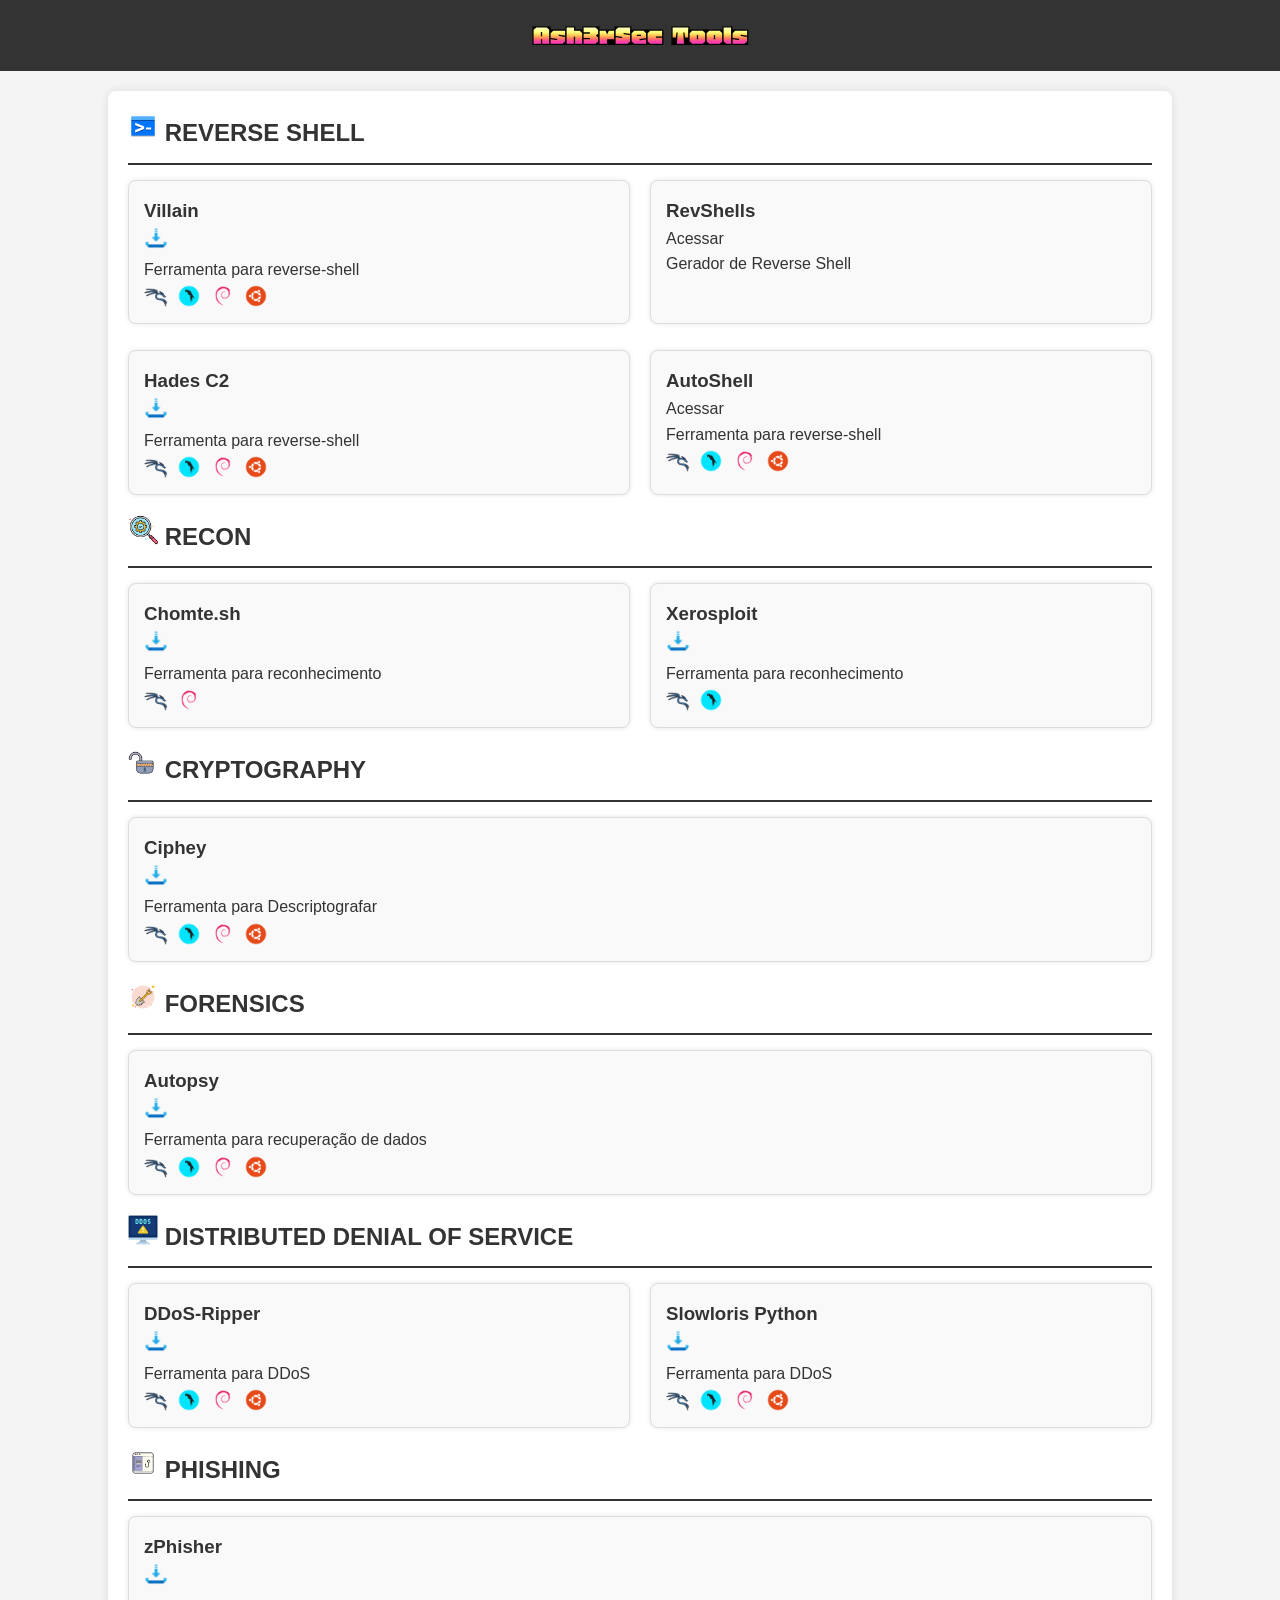
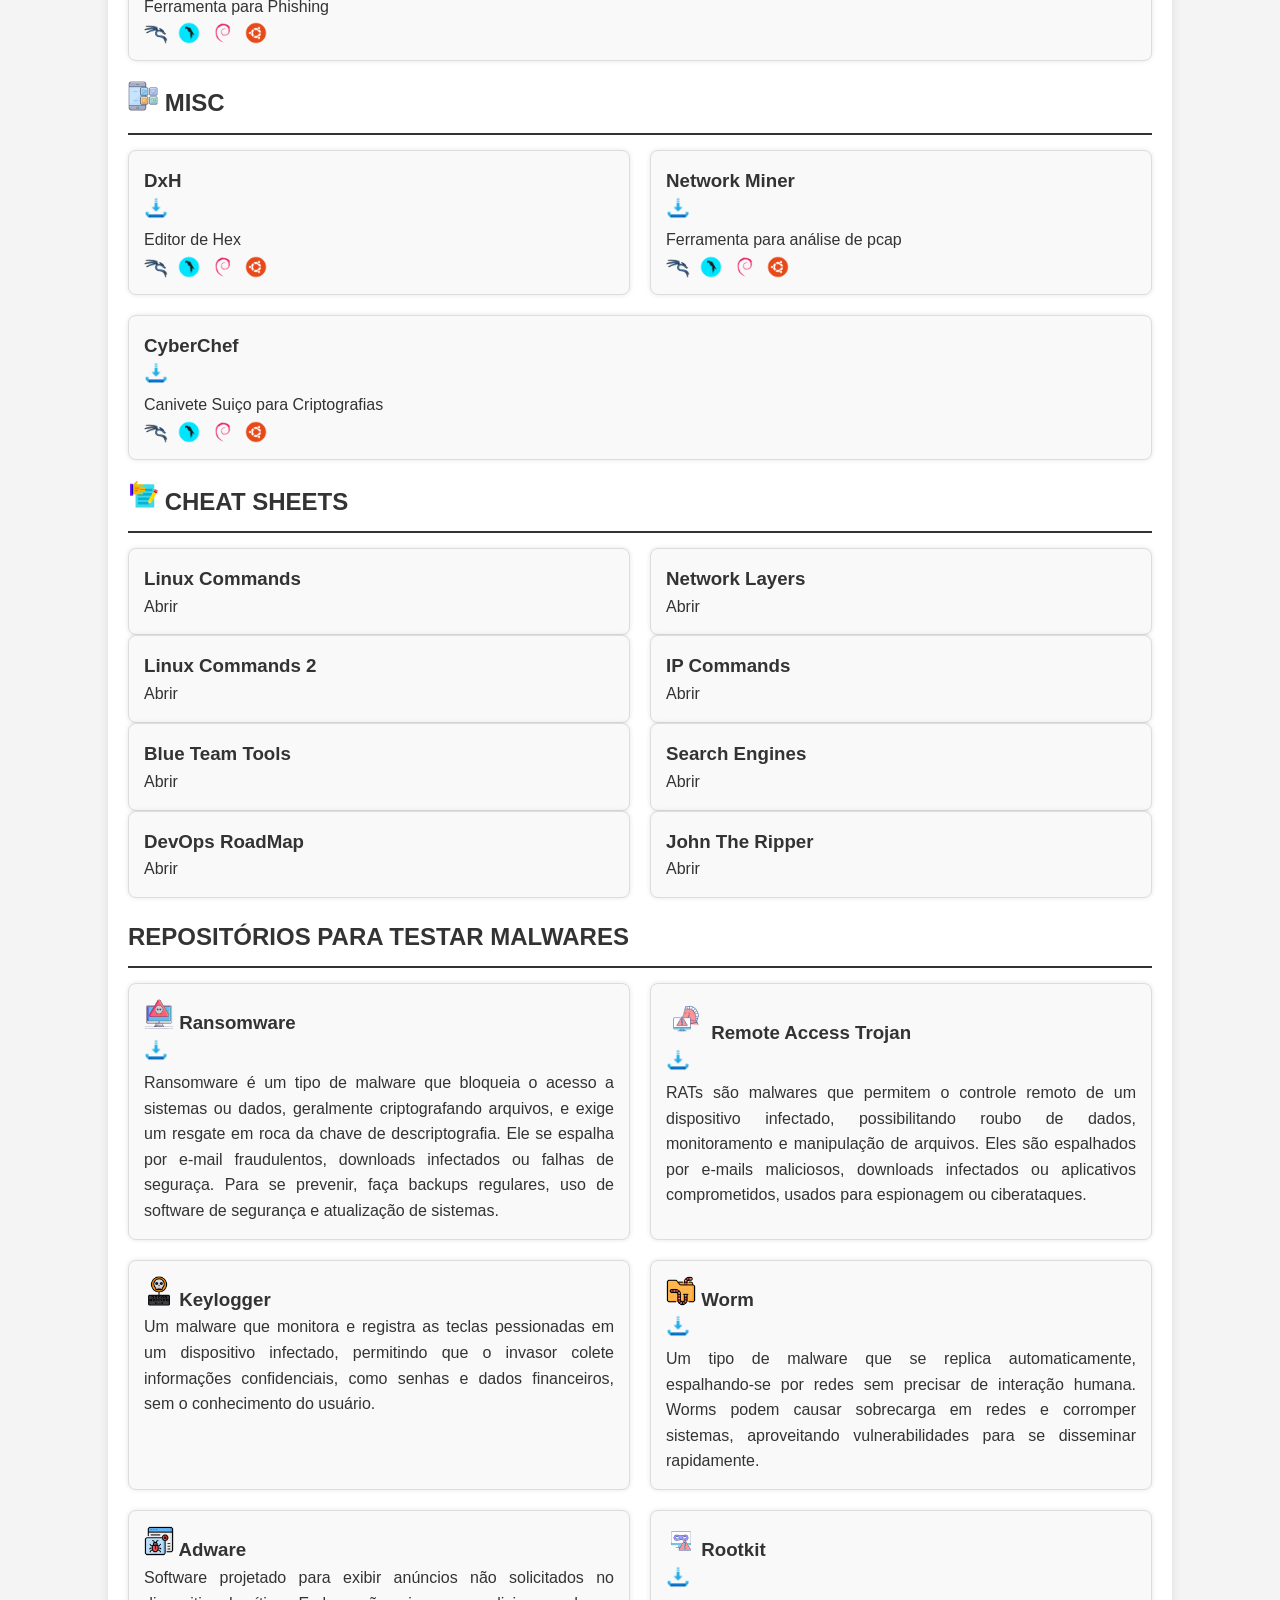
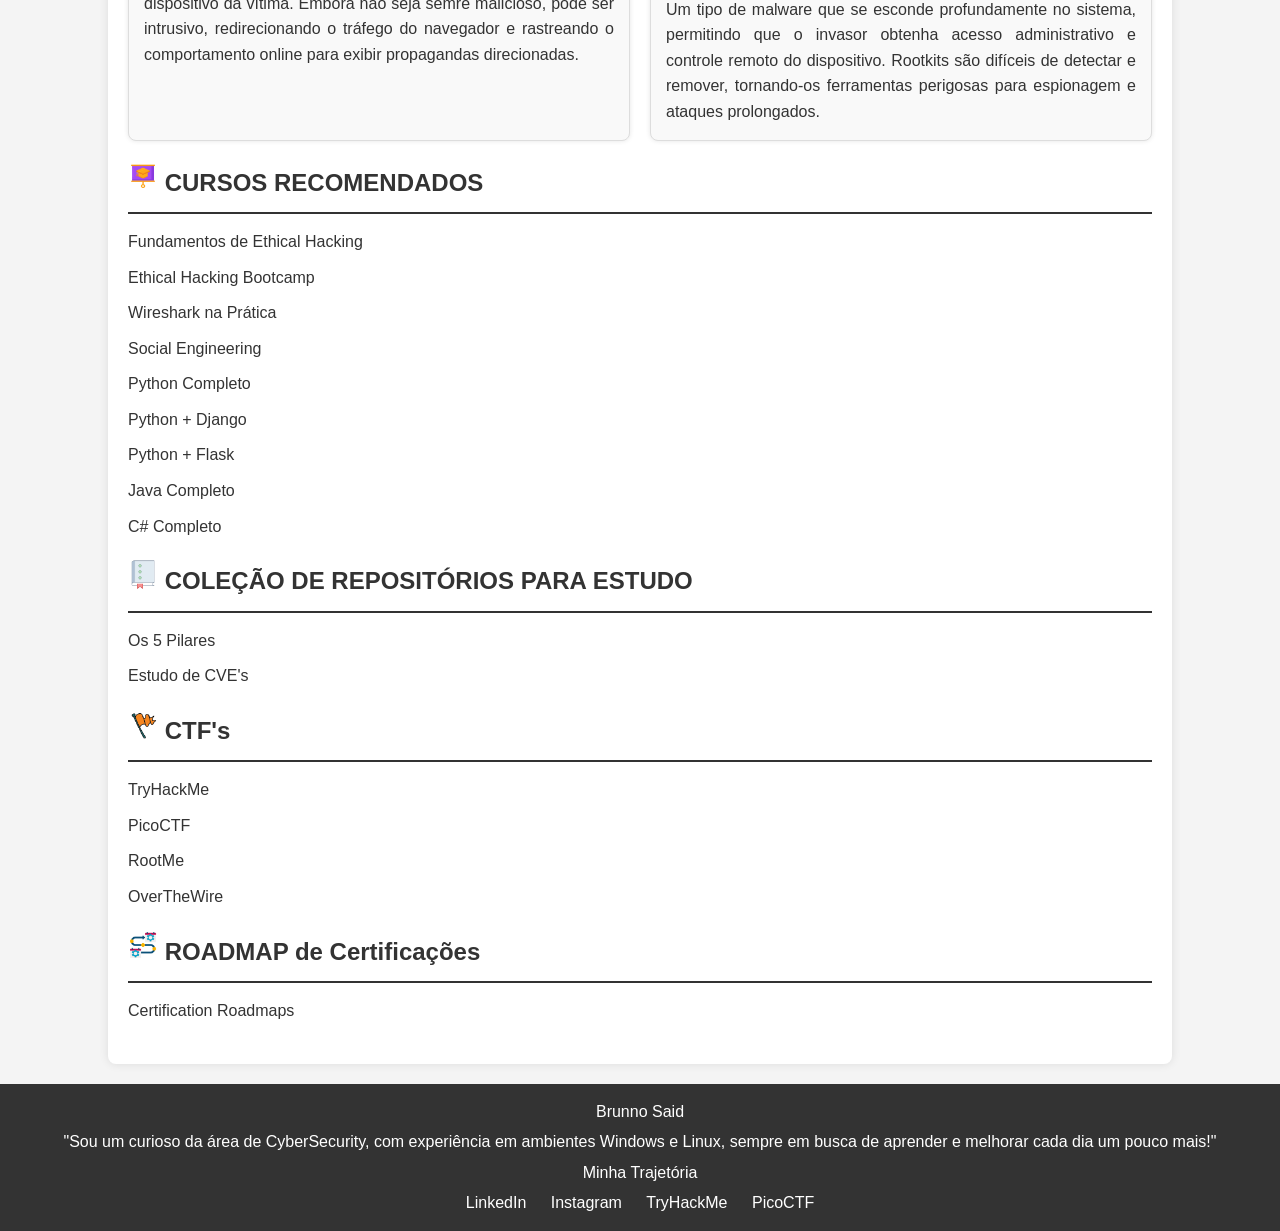
==== index.html @ e8a895ca "Add file via upload" ====
<!DOCTYPE html>
<html lang="pt-BR">
<head>
    <meta charset="UTF-8">
    <meta name="viewport" content="width=device-width, initial-scale=1.0">
    <title>Ash3rSec</title>
    <link href="https://fonts.googleapis.com/css2?family=Honk&display=swap" rel="stylesheet">
    <link rel="stylesheet" href="styles.css">
    <link rel="icon" href="img/ico-web.png">
</head>
<body>
    <header>
        <h1>Ash3rSec Tools</h1>
    </header>
    
    <div class="container">

        <section>
            <h2><img src="img/terminal.png" width="30" height="30">  REVERSE SHELL</h2>
            <div class="tool-container">
                <div class="tool">
                    <h3>Villain</h3>
                    <p><a href="https://github.com/t3l3machus/Villain" target="_blank"><img src="img/download.png" width="24" height="24"></a></p>
                    <p>Ferramenta para reverse-shell</p>
                    <div class="icons">
                        <img src="img/kali.png" alt="Kali Linux">
                        <img src="img/parrot.png" alt="Parrot OS">
                        <img src="img/debian.png" alt="Debian">
                        <img src="img/ubuntu.png" alt="Ubuntu">
                    </div>
                </div>

                <div class="tool">
                    <h3>RevShells</h3>
                    <p><a href="https://www.revshells.com/" target="_blank">Acessar</a></p>
                    <p>Gerador de Reverse Shell</p>
                </div>
            </div>

            <br>
            
            <div class="tool-container">
                <div class="tool">
                    <h3>Hades C2</h3>
                    <p><a href="https://github.com/Lavender-exe/Hades-C2" target="_blank"><img src="img/download.png" width="24" height="24"></a></p>
                    <p>Ferramenta para reverse-shell</p>
                    <div class="icons">
                        <img src="img/kali.png" alt="Kali Linux">
                        <img src="img/parrot.png" alt="Parrot OS">
                        <img src="img/debian.png" alt="Debian">
                        <img src="img/ubuntu.png" alt="Ubuntu">
                    </div>
                </div>

                <div class="tool">
                    <h3>AutoShell</h3>
                    <p><a href="https://reverse-shell.sh/" target="_blank">Acessar</a></p>
                    <p>Ferramenta para reverse-shell</p>
                    <div class="icons">
                        <img src="img/kali.png" alt="Kali Linux">
                        <img src="img/parrot.png" alt="Parrot OS">
                        <img src="img/debian.png" alt="Debian">
                        <img src="img/ubuntu.png" alt="Ubuntu">
                    </div>
                </div>

            </div>
        </section>

        <section>
            <h2><img src="img/recon.png" width="30" height="30">  RECON</h2>
            <div class="tool-container">
                <div class="tool">
                    <h3>Chomte.sh</h3>
                    <p><a href="https://github.com/mr-rizwan-syed/chomtesh" target="_blank"><img src="img/download.png" width="24" height="24"></a></p>
                    <p>Ferramenta para reconhecimento</p>
                    <div class="icons">
                        <img src="img/kali.png" alt="Kali Linux">
                        <img src="img/debian.png" alt="Debian">
                    </div>
                </div>

                <div class="tool">
                    <h3>Xerosploit</h3>
                    <p><a href="https://github.com/LionSec/xerosploit" target="_blank"><img src="img/download.png" width="24" height="24"></a></p>
                    <p>Ferramenta para reconhecimento</p>
                    <div class="icons">
                        <img src="img/kali.png" alt="Kali Linux">
                        <img src="img/parrot.png" alt="Parrot OS">
                    </div>
                </div>
            </div>
        </section>

        <section>
            <h2><img src="img/locker.png" width="30" height="30">  CRYPTOGRAPHY</h2>
            <div class="tool-container">
                <div class="tool">
                    <h3>Ciphey</h3>
                    <p><a href="https://github.com/Ciphey/Ciphey" target="_blank"><img src="img/download.png" width="24" height="24"></a></p>
                    <p>Ferramenta para Descriptografar</p>
                    <div class="icons">
                        <img src="img/kali.png" alt="Kali Linux">
                        <img src="img/parrot.png" alt="Parrot OS">
                        <img src="img/debian.png" alt="Debian">
                        <img src="img/ubuntu.png" alt="Ubuntu">
                    </div>
                </div>
            </div>
        </section>

        <section>
            <h2><img src="img/forensic.png" width="30" height="30">  FORENSICS</h2>
            <div class="tool-container">
                <div class="tool">
                    <h3>Autopsy</h3>
                    <p><a href="https://www.sleuthkit.org/sleuthkit/" target="_blank"><img src="img/download.png" width="24" height="24"></a></p>
                    <p>Ferramenta para recuperação de dados</p>
                    <div class="icons">
                        <img src="img/kali.png" alt="Kali Linux">
                        <img src="img/parrot.png" alt="Parrot OS">
                        <img src="img/debian.png" alt="Debian">
                        <img src="img/ubuntu.png" alt="Ubuntu">
                    </div>    
                </div>
            </div>
        </section>

        <section>
            <h2><img src="img/ddos.png" width="30" height="30">  DISTRIBUTED DENIAL OF SERVICE</h2>
            <div class="tool-container">
                <div class="tool">
                    <h3>DDoS-Ripper</h3>
                    <p><a href="https://github.com/palahsu/DDoS-Ripper" target="_blank"><img src="img/download.png" width="24" height="24"></a></p>
                    <p>Ferramenta para DDoS</p>
                    <div class="icons">
                        <img src="img/kali.png" alt="Kali Linux">
                        <img src="img/parrot.png" alt="Parrot OS">
                        <img src="img/debian.png" alt="Debian">
                        <img src="img/ubuntu.png" alt="Ubuntu">
                    </div>
                </div>

                <div class="tool">
                    <h3>Slowloris Python</h3>
                    <p><a href="https://github.com/gkbrk/slowloris" target="_blank"><img src="img/download.png" width="24" height="24"></a></p>
                    <p>Ferramenta para DDoS</p>
                    <div class="icons">
                        <img src="img/kali.png" alt="Kali Linux">
                        <img src="img/parrot.png" alt="Parrot OS">
                        <img src="img/debian.png" alt="Debian">
                        <img src="img/ubuntu.png" alt="Ubuntu">
                    </div>
                </div>
            </div>
        </section>

        <section>
            <h2><img src="img/phishing.png" width="30" height="30">  PHISHING</h2>
            <div class="tool-container">
                <div class="tool">
                    <h3>zPhisher</h3>
                    <p><a href="https://github.com/htr-tech/zphisher" target="_blank"><img src="img/download.png" width="24" height="24"></a></p>
                    <p>Ferramenta para Phishing</p>
                    <div class="icons">
                        <img src="img/kali.png" alt="Kali Linux">
                        <img src="img/parrot.png" alt="Parrot OS">
                        <img src="img/debian.png" alt="Debian">
                        <img src="img/ubuntu.png" alt="Ubuntu">
                    </div>
                </div>
            </div>
        </section>

        <section>
            <h2><img src="img/misc.png" width="30" height="30">  MISC</h2>
            <div class="tool-container">
                <div class="tool">
                    <h3>DxH</h3>
                    <p><a href="https://github.com/afrantzis/bless" target="_blank"><img src="img/download.png" width="24" height="24"></a></p>
                    <p>Editor de Hex</p>
                    <div class="icons">
                        <img src="img/kali.png" alt="Kali Linux">
                        <img src="img/parrot.png" alt="Parrot OS">
                        <img src="img/debian.png" alt="Debian">
                        <img src="img/ubuntu.png" alt="Ubuntu">
                    </div>
                </div>
                <div class="tool">
                    <h3>Network Miner</h3>
                    <p><a href="https://www.netresec.com/?page=NetworkMiner" target="_blank"><img src="img/download.png" width="24" height="24"></a></p>
                    <p>Ferramenta para análise de pcap</p>
                    <div class="icons">
                        <img src="img/kali.png" alt="Kali Linux">
                        <img src="img/parrot.png" alt="Parrot OS">
                        <img src="img/debian.png" alt="Debian">
                        <img src="img/ubuntu.png" alt="Ubuntu">
                    </div>
                </div>
                <div class="tool">
                    <h3>CyberChef</h3>
                    <p><a href="https://gchq.github.io/CyberChef/" target="_blank"><img src="img/download.png" width="24" height="24"></a></p>
                    <p>Canivete Suiço para Criptografias</p>
                    <div class="icons">
                        <img src="img/kali.png" alt="Kali Linux">
                        <img src="img/parrot.png" alt="Parrot OS">
                        <img src="img/debian.png" alt="Debian">
                        <img src="img/ubuntu.png" alt="Ubuntu">
                    </div>
                </div>
            </div>
        </section>

        <section>
            <h2><img src="img/sheet.png" width="30" height="30">  CHEAT SHEETS</h2>
            <div class="tool-container">
                <div class="tool">
                    <h3>Linux Commands</h3>
                    <p><a href="img/linux1.jpg" target="_blank">Abrir</a></p>
                </div>

                <div class="tool">
                    <h3>Network Layers</h3>
                    <p><a href="img/layers.gif" target="_blank">Abrir</a></p>
                </div>
                
            </div>

            <div class="tool-container">
                <div class="tool">
                    <h3>Linux Commands 2</h3>
                    <p><a href="img/linux2.jpg" target="_blank">Abrir</a></p>
                </div>

                <div class="tool">
                    <h3>IP Commands</h3>
                    <p><a href="img/ip-man.jpg" target="_blank">Abrir</a></p>
                </div>
            </div>

            <div class="tool-container">
                <div class="tool">
                    <h3>Blue Team Tools</h3>
                    <p><a href="img/Blue-Linux-Tools.jpg" target="_blank">Abrir</a></p>
                </div>

                <div class="tool">
                    <h3>Search Engines</h3>
                    <p><a href="img/search-engines.jpg" target="_blank">Abrir</a></p>
                </div>
            </div>

            <div class="tool-container">
                <div class="tool">
                    <h3>DevOps RoadMap</h3>
                    <p><a href="img/DevOps Roadmap HD.png" target="_blank">Abrir</a></p>
                </div>

                <div class="tool">
                    <h3>John The Ripper</h3>
                    <p><a href="img/John.png" target="_blank">Abrir</a></p>
                </div>
            </div>
        </section>

        <section>
            <h2>REPOSITÓRIOS PARA TESTAR MALWARES</h2>
            <div class="tool-container">
                <div class="tool">
                    <h3><img src="img/ransomware.png" width="30" height="30">  Ransomware</h3>
                    <p><a href="https://github.com/kh4sh3i/Ransomware-Samples/tree/main" target="_blank"><img src="img/download.png" width="24" height="24"></a></p>
                    <p>Ransomware é um tipo de malware que bloqueia o acesso a sistemas ou dados, geralmente criptografando arquivos, e exige um resgate em roca da chave de descriptografia. Ele se espalha por e-mail fraudulentos, downloads infectados ou falhas de seguraça. Para se prevenir, faça backups regulares, uso de software de segurança e atualização de sistemas.</p>
                </div>

                <div class="tool">
                    <h3><img src="img/rat.png" width="40" height="40"> Remote Access Trojan</h3>
                    <p><a href="https://github.com/Cryakl/Ultimate-RAT-Collection/tree/main" target="_blank"><img src="img/download.png" width="24" height="24"></a></p>
                    <p>RATs são malwares que permitem o controle remoto de um dispositivo infectado, possibilitando roubo de dados, monitoramento e manipulação de arquivos. Eles são espalhados por e-mails maliciosos, downloads infectados ou aplicativos comprometidos, usados para espionagem ou ciberataques.</p>
                </div>

                <div class="tool">
                    <h3><img src="img/keylogger.png" width="30" height="30"> Keylogger</h3>
                    <p>Um malware que monitora e registra as teclas pessionadas em um dispositivo infectado, permitindo que o invasor colete informações confidenciais, como senhas e dados financeiros, sem o conhecimento do usuário.</p>
                </div>

                <div class="tool">
                    <h3><img src="img/worm.png" width="30" height="30"></a> Worm</h3>
                    <p><a href="https://github.com/Pyran1/MalwareCollection/tree/master/Worm" target="_blank"><img src="img/download.png" width="24" height="24"></a></p>
                    <p>Um tipo de malware que se replica automaticamente, espalhando-se por redes sem precisar de interação humana. Worms podem causar sobrecarga em redes e corromper sistemas, aproveitando vulnerabilidades para se disseminar rapidamente.</p>
                </div>

                <div class="tool">
                    <h3><img src="img/adware.png" width="30" height="30"> Adware</h3>
                    <p>Software projetado para exibir anúncios não solicitados no dispositivo da vítima. Embora não seja semre malicioso, pode ser intrusivo, redirecionando o tráfego do navegador e rastreando o comportamento online para exibir propagandas direcionadas.</p>
                </div>

                <div class="tool">
                    <h3><img src="img/rootkit.png" width="30" height="30"> Rootkit</h3>
                    <p><a href="https://github.com/skyw4tch3r/RootKits-List-Download" target="_blank"><img src="img/download.png" width="24" height="24"></a></p>
                    <p>Um tipo de malware que se esconde profundamente no sistema, permitindo que o invasor obtenha acesso administrativo e controle remoto do dispositivo. Rootkits são difíceis de detectar e remover, tornando-os ferramentas perigosas para espionagem e ataques prolongados.</p>
                </div>

            </div>
        </section>

        <section>
            <h2><img src="img/courses.png" width="30" height="30">  CURSOS RECOMENDADOS</h2>
            <ul>
                <li><a href="https://www.udemy.com/course/fundamentos-de-ethical-hacking" target="_blank">Fundamentos de Ethical Hacking</a></li>
                <li><a href="https://www.udemy.com/course/complete-ethical-hacking-bootcamp-zero-to-mastery" target="_blank">Ethical Hacking Bootcamp</a></li>
                <li><a href="https://www.udemy.com/course/wireshark-tcpip" target="_blank">Wireshark na Prática</a></li>
                <li><a href="https://www.udemy.com/course/learn-social-engineering-from-scratch" target="_blank">Social Engineering</a></li>
                <li><a href="https://www.udemy.com/course/curso-de-programacao-em-python-do-basico-ao-avancado" target="_blank">Python Completo</a></li>
                <li><a href="https://www.udemy.com/course/programacao-web-com-django-framework-do-basico-ao-avancado" target="_blank">Python + Django</a></li>
                <li><a href="https://www.udemy.com/course/web-developer-bootcamp-flask-python" target="_blank">Python + Flask</a></li>
                <li><a href="https://www.udemy.com/course/fundamentos-de-programacao-com-java" target="_blank">Java Completo</a></li>
                <li><a href="https://www.udemy.com/course/programacao-orientada-a-objetos-csharp" target="_blank">C# Completo</a></li>
            </ul>
        </section>

        <section>
            <h2><img src="img/repositorys.png" width="30" height="30">  COLEÇÃO DE REPOSITÓRIOS PARA ESTUDO</h2>
            <ul>
                <li><a href="https://github.com/DFIRmadness/5pillars/blob/master/5-Pillars.md" target="_blank">Os 5 Pilares</a></li>
                <li><a href="https://github.com/trickest/cve" target="_blank">Estudo de CVE's</a></li>
            </ul>
        </section>
        
        <section>
            <h2><img src="img/ctf.png" width="30" height="30">  CTF's</h2>
            <ul>
                <li><a href="https://tryhackme.com" target="_blank">TryHackMe</a></li>
                <li><a href="https://play.picoctf.org" target="_blank">PicoCTF</a></li>
                <li><a href="https://www.root-me.org/" target="_blank">RootMe</a></li>
                <li><a href="https://overthewire.org/wargames/" target="_blank">OverTheWire</a></li>
            </ul>
        </section>
        
        <section>
            <h2><img src="img/roadmap.png" width="30" height="30">  ROADMAP de Certificações</h2>
            <ul>
                <li><a href="https://pauljerimy.com/security-certification-roadmap/" target="_blank">Certification Roadmaps</a></li>
            </ul>
        </section>
    </div>

    <!-- Analisar o Código Fonte é sempre importante! 
        Flag 1: Ash3r{3u_n40_s0u_v1st0_p0r_mu1t0s} -->
    
    <footer>
        <p>Brunno Said</p>
        <p>"Sou um curioso da área de CyberSecurity, com experiência em ambientes Windows e Linux, sempre em busca de aprender e melhorar cada dia um pouco mais!"</p>

        <p><a href="trajet.html" target="_blank">Minha Trajetória</a></p>
        <p>
            <a href="https://www.linkedin.com/in/brunno-said/" target="_blank">LinkedIn</a>
            <a href="https://www.instagram.com/brunnosaid/" target="_blank">Instagram</a>
            <a href="https://tryhackme.com/p/AsherAxe23" target="_blank">TryHackMe</a>
            <a href="https://play.picoctf.org/users/Ash3rAx3" target="_blank">PicoCTF</a>
        </p>
    </footer>
</body>
</html>
---- styles.css ----
/* Resetando algumas configurações padrão */
body, h2, h3, ul {
    margin: 0;
    padding: 0;
    box-sizing: border-box;
}

h1 {
    font-family: 'Honk', sans-serif;
}

p {
    text-align: justify;
    margin: 0;
    padding: 0;
    box-sizing: border-box;
}

body {
    font-family: Arial, sans-serif;
    background-color: #f4f4f4;
    color: #333;
    line-height: 1.6;
}

header {
    background: #333;
    color: #fff;
    padding: 10px 0;
    text-align: center;
}

header h1 {
    margin: 0;
}

.container {
    width: 80%;
    margin: auto;
    overflow: hidden;
    background: #fff;
    padding: 20px;
    margin-top: 20px;
    border-radius: 8px;
    box-shadow: 0 0 10px rgba(0, 0, 0, 0.1);
}

section {
    margin-bottom: 20px;
}

section h2 {
    border-bottom: 2px solid #333;
    padding-bottom: 10px;
    margin-bottom: 15px;
    color: #333;
}

.tool-container {
    display: flex;
    justify-content: space-between;
    flex-wrap: wrap;
    gap: 20px; /* Espaçamento entre as ferramentas */
}

.tool {
    background: #f9f9f9;
    padding: 15px;
    border: 1px solid #ddd;
    border-radius: 8px;
    flex: 1;
    min-width: 45%; /* Ajusta o tamanho mínimo dos itens */
    box-sizing: border-box;
    box-shadow: 0 0 5px rgba(0, 0, 0, 0.1);
}

.tool h3 {
    margin-top: 0;
}

.icons img {
    width: 24px;
    height: 24px;
    vertical-align: middle;
    margin-right: 5px;
}

ul {
    list-style-type: none;
}

ul li {
    margin-bottom: 10px;
}

a {
    color: #333;
    text-decoration: none;
}

a:hover {
    text-decoration: underline;
}

footer {
    background: #333;
    color: #fff;
    padding: 10px 0;
    text-align: center;
    margin-top: 20px;
}

footer p {
    text-align: center;
    margin: 5px 0;
}

footer a {
    color: #fff;
    text-decoration: none;
    margin: 0 10px;
}

footer a:hover {
    text-decoration: underline;
}
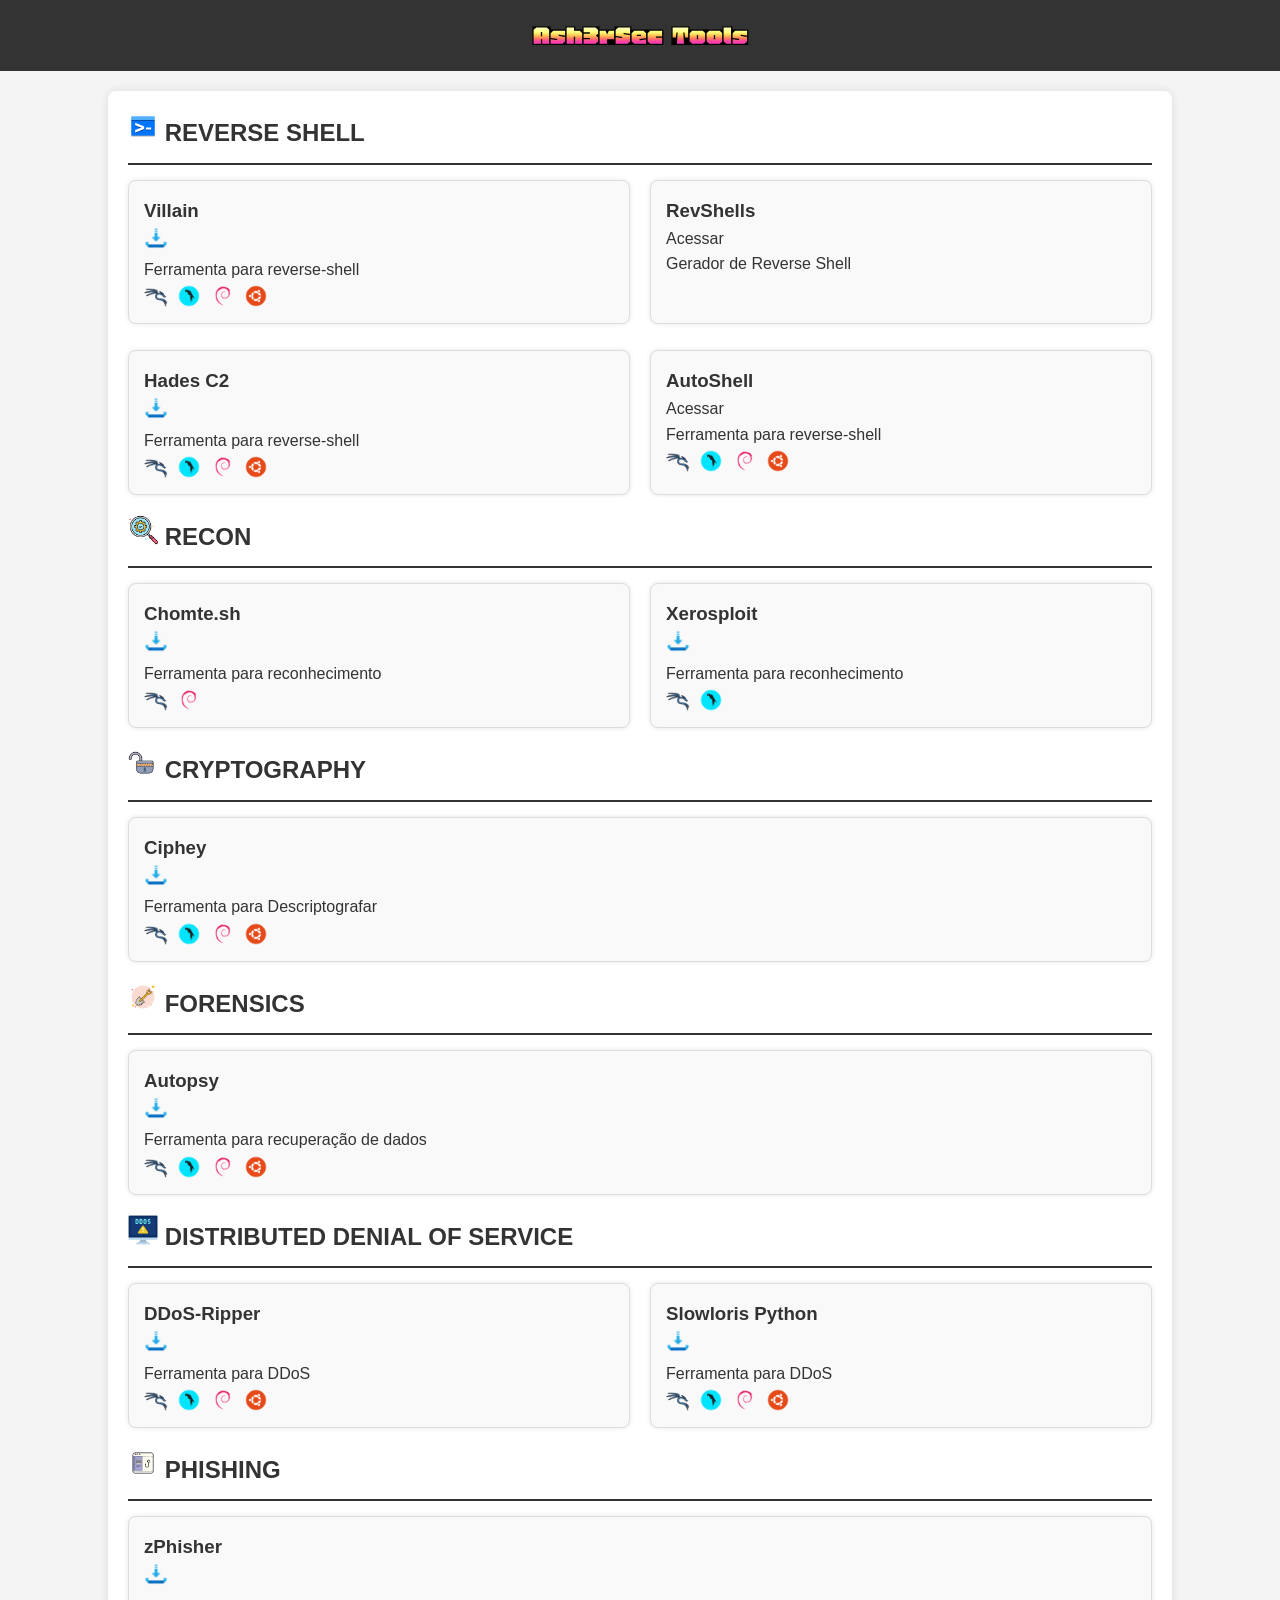
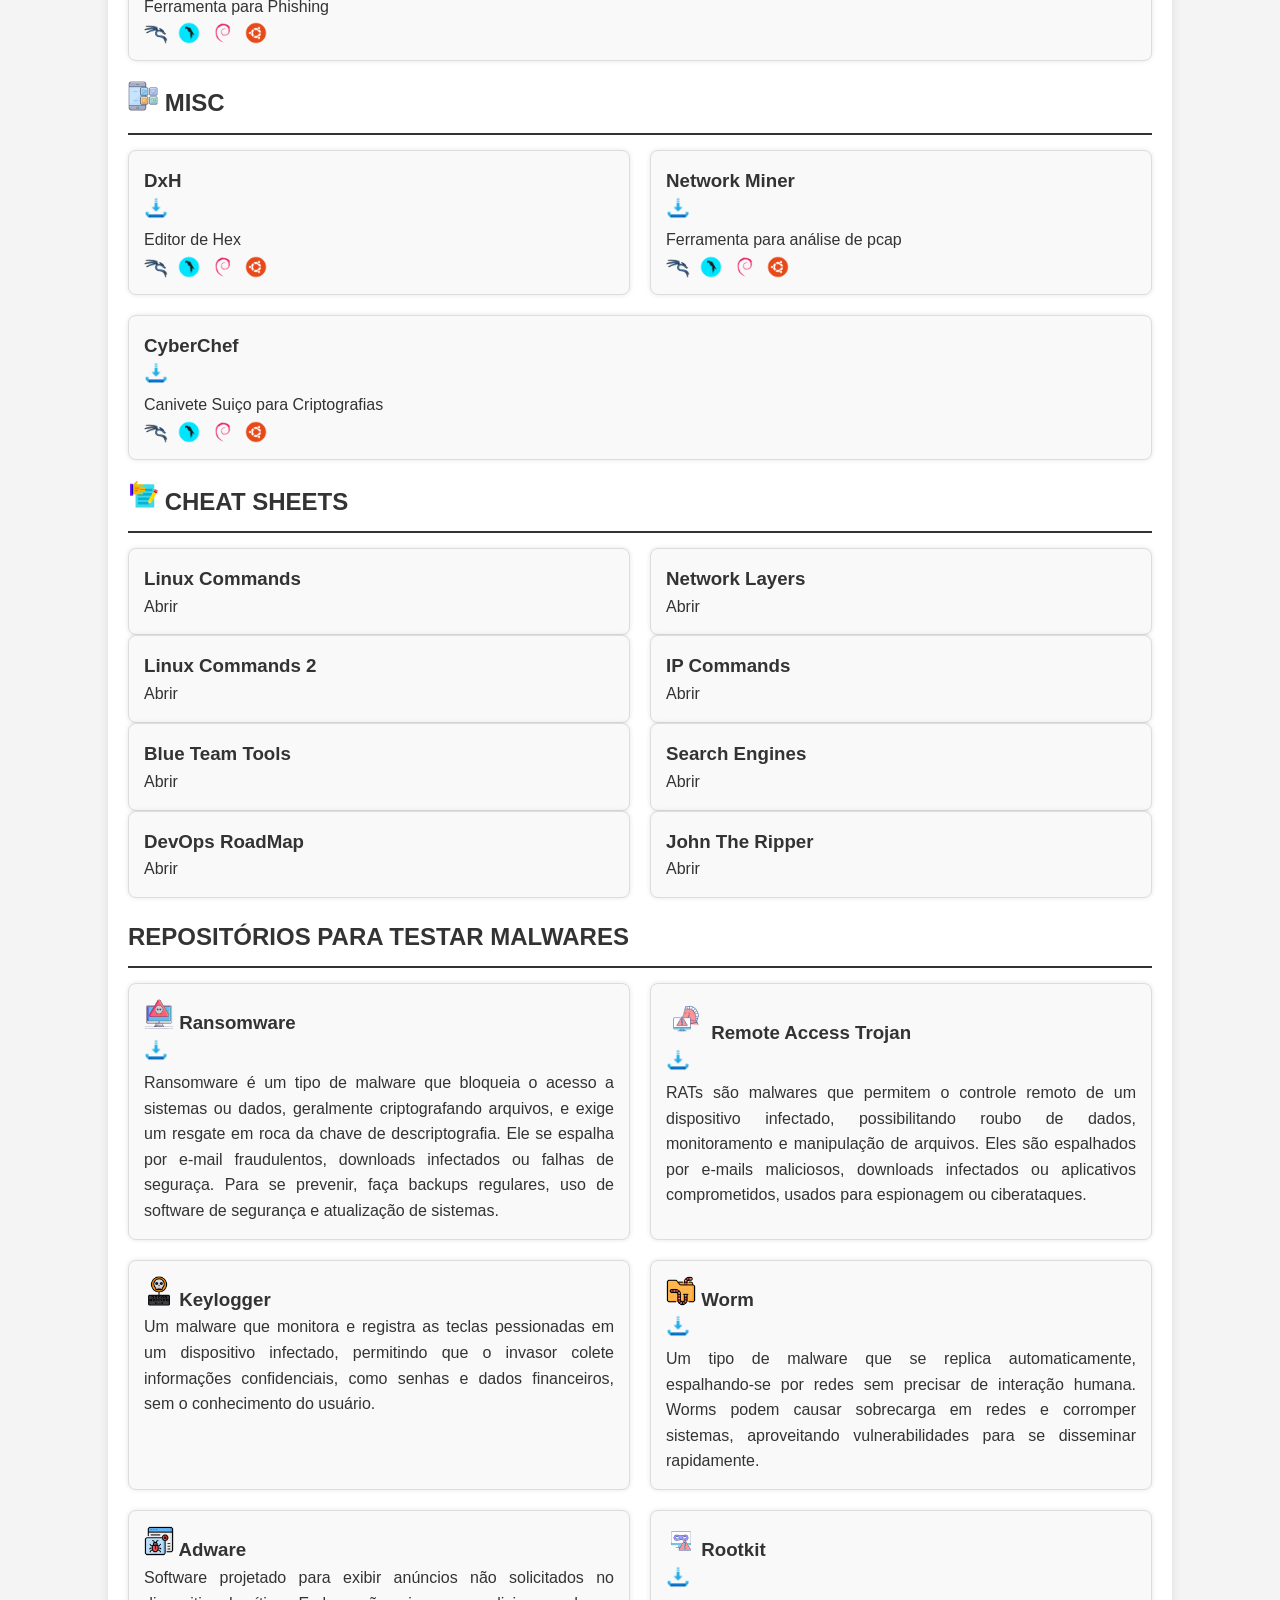
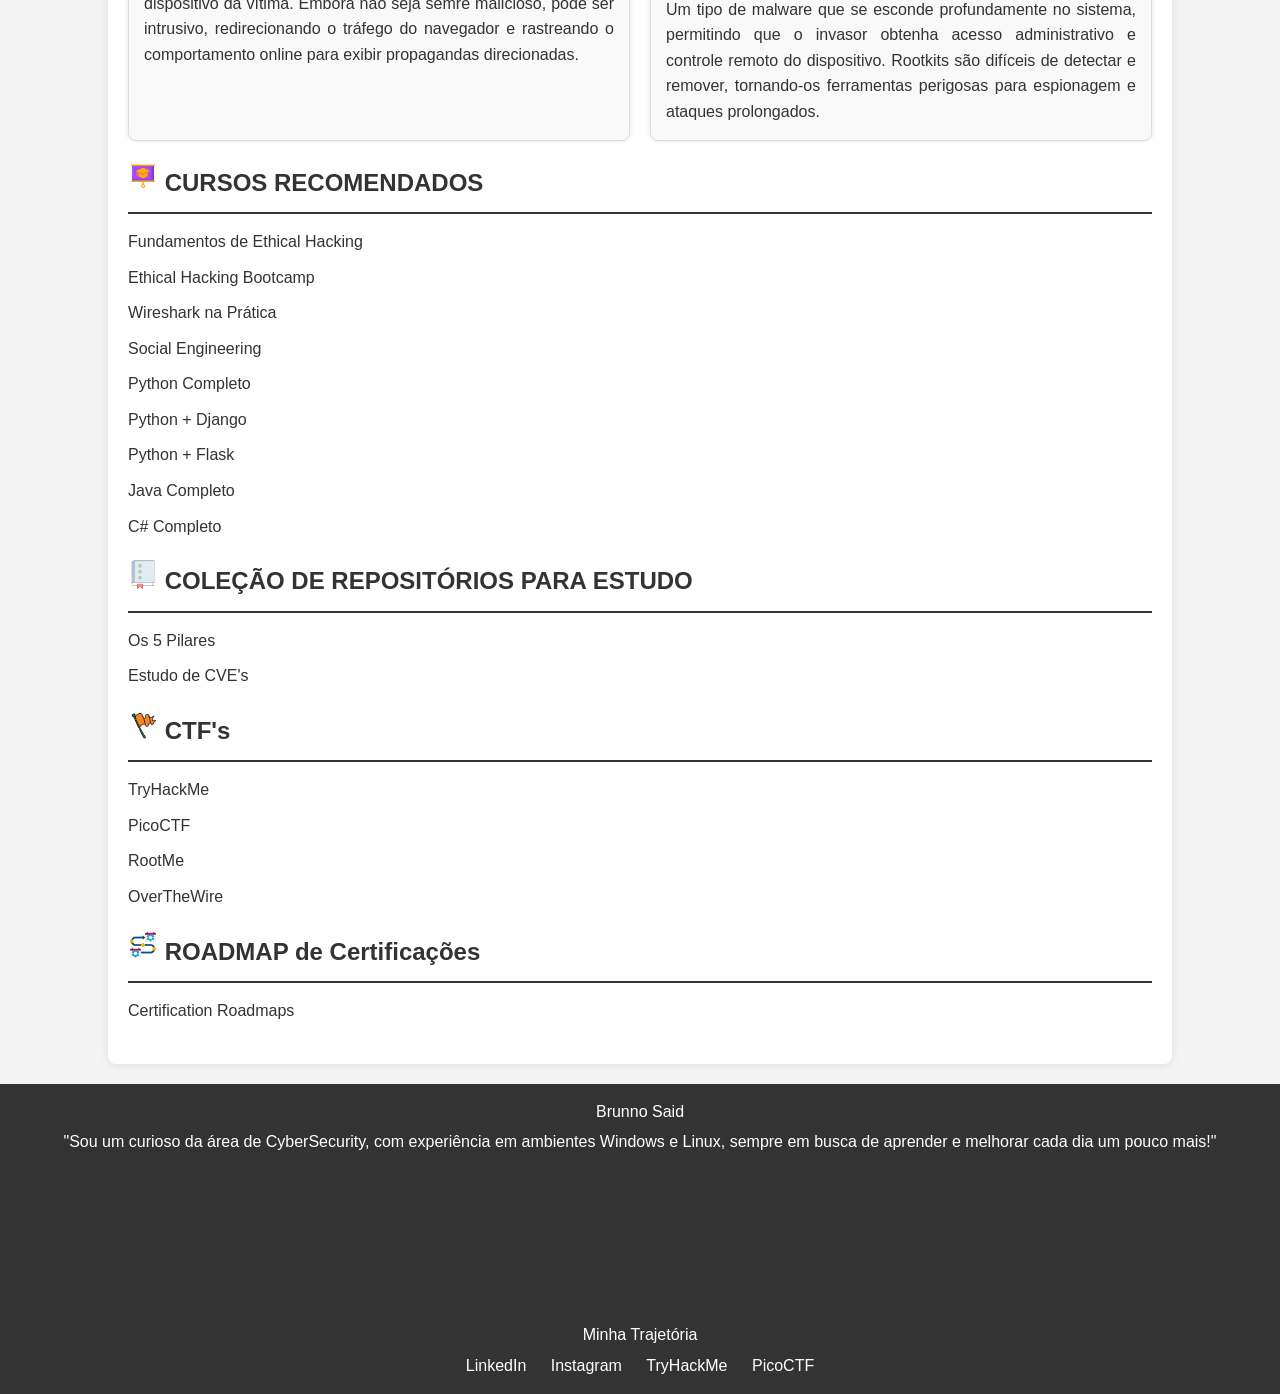
==== commit 6612e0cd: "Update index.html" ====
--- a/index.html
+++ b/index.html
@@ -350,7 +350,7 @@
     <footer>
         <p>Brunno Said</p>
         <p>"Sou um curioso da área de CyberSecurity, com experiência em ambientes Windows e Linux, sempre em busca de aprender e melhorar cada dia um pouco mais!"</p>
-
+        <p><iframe src="https://tryhackme.com/api/v2/badges/public-profile?userPublicId=1454057" style='border:none;'></iframe></p>
         <p><a href="trajet.html" target="_blank">Minha Trajetória</a></p>
         <p>
             <a href="https://www.linkedin.com/in/brunno-said/" target="_blank">LinkedIn</a>
